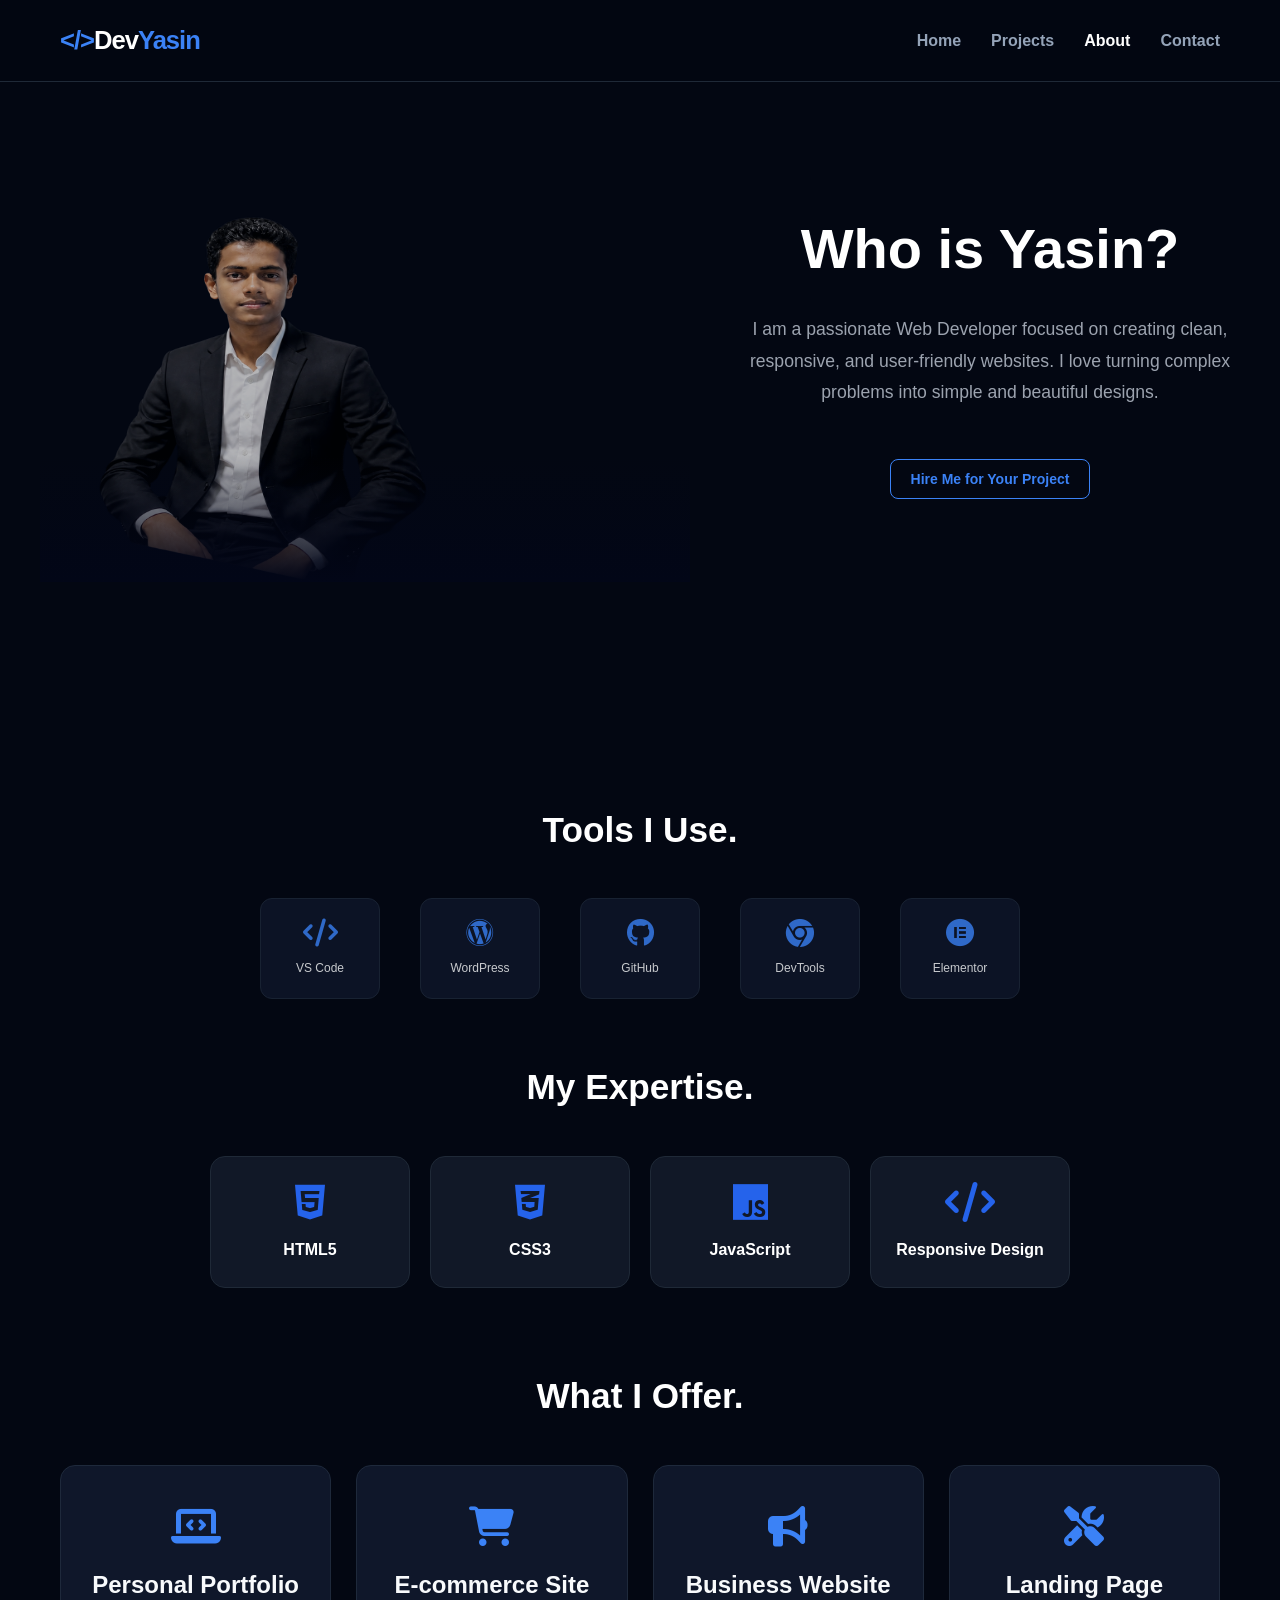
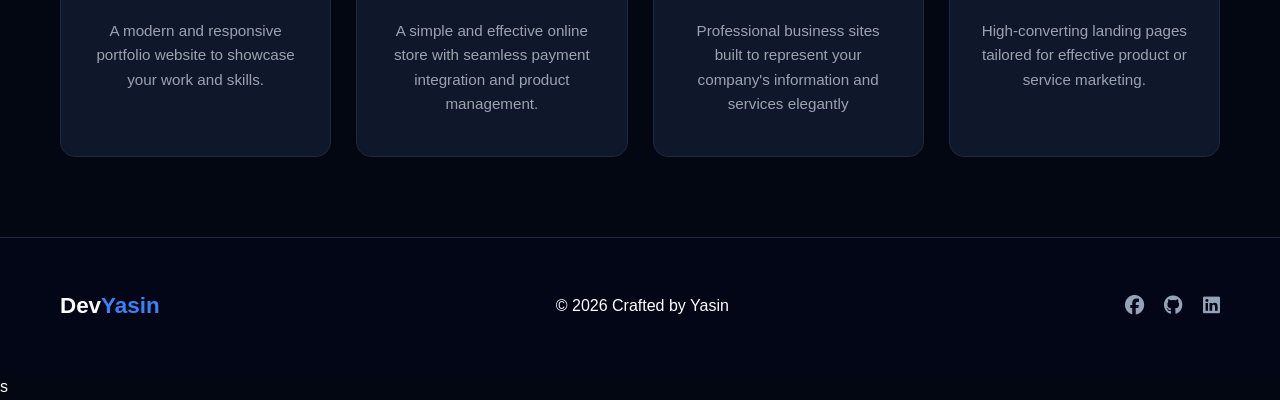
==== about.html @ c1efa586 "Update about.html" ====
<!DOCTYPE html>
<html lang="en">
<head>
    <meta charset="UTF-8">
    <meta name="viewport" content="width=device-width, initial-scale=1.0">
    <title>About Me | Yasin</title>
    <link rel="stylesheet" href="style.css">
    <link rel="stylesheet" href="https://cdnjs.cloudflare.com/ajax/libs/font-awesome/6.5.1/css/all.min.css">
</head>
<body>

    <header>
        <nav class="container">
            <div class="logo"><span>&lt;/&gt;</span>Dev<span>Yasin</span></div>
            <div class="menu-toggle" id="mobile-menu">
            <span class="bar"></span>
            <span class="bar"></span>
            <span class="bar"></span>
            </div>
            <ul class="nav-links">
                <li><a href="index.html">Home</a></li>
                <li><a href="projects.html">Projects</a></li>
                <li><a href="about.html" class="active">About</a></li>
                <li><a href="contact.html">Contact</a></li>
            </ul>
        </nav>
    </header>

    <section class="about-sec container">
        <div class="about-container">
            <div class="about-img">
            <img src="yasin3.png" alt="Yasin Arafat">
        </div>
        
        <div class="about-text">
            <h2>Who is <span>Yasin?</span></h2>
            <p>I am a passionate Web Developer focused on creating clean, responsive, and user-friendly websites. I love turning complex problems into simple and beautiful designs.</p>
            <a href="contact.html" class="view-btn" style="margin-top: 20px; display: inline-block;">Hire Me for Your Project</a>
        </div>
        </div>

    </section>

     <div class="tools-section container">
          <h3 class="section-title">Tools I <span>Use.</span></h3>
     <div class="tools-flex">
    <div class="tool-item" title="Visual Studio Code">
            <i class="fas fa-code"></i>
            <span>VS Code</span>
        </div>
        <div class="tool-item" title="WordPress">
            <i class="fab fa-wordpress"></i>
            <span>WordPress</span>
        </div>
        <div class="tool-item" title="GitHub">
            <i class="fab fa-github"></i>
            <span>GitHub</span>
        </div>
        <div class="tool-item" title="Chrome DevTools">
            <i class="fab fa-chrome"></i>
            <span>DevTools</span>
        </div>
        <div class="tool-item">
                <i class="fab fa-elementor"></i>
                <span>Elementor</span>
            </div>
        
    </div>
</div>

<div class="skills-section">
            <h3>My <span>Expertise.</span></h3>
            <div class="skills-grid">
                <div class="skill-box"><i class="fab fa-html5"></i> <span>HTML5</span></div>
                <div class="skill-box"><i class="fab fa-css3-alt"></i> <span>CSS3</span></div>
                <div class="skill-box"><i class="fab fa-js"></i> <span>JavaScript</span></div>
                <div class="skill-box"><i class="fas fa-code"></i> <span>Responsive Design</span></div>
            </div>
        </div>

      <div class="services-section container">
    <h3 class="section-title">What I <span>Offer.</span></h3>
    <div class="services-grid">
        <!-- Service 1 -->
        <div class="service-card">
            <i class="fas fa-laptop-code"></i>
            <h4>Personal Portfolio</h4>
            <p>A modern and responsive portfolio website to showcase your work and skills.</p>
        </div>

        <!-- Service 2 -->
        <div class="service-card">
            <i class="fas fa-shopping-cart"></i>
            <h4>E-commerce Site</h4>
            <p>A simple and effective online store with seamless payment integration and product management.</p>
        </div>

        <!-- Service 3 -->
        <div class="service-card">
            <i class="fas fa-bullhorn"></i>
            <h4>Business Website</h4>
            <p>Professional business sites built to represent your company's information and services elegantly</p>
        </div>

        <!-- Service 4 -->
        <div class="service-card">
            <i class="fas fa-tools"></i>
            <h4>Landing Page</h4>
            <p>High-converting landing pages tailored for effective product or service marketing.</p>
        </div>
    </div>
</div>

    <!-- Premium Footer -->
    <footer>
    <div class="container f-box">
        <div class="f-logo">
            Dev<span>Yasin</span>
        </div>
        <p>&copy; 2026 Crafted by Yasin</p>
        <div class="socials">
            <a href="#"><i class="fab fa-facebook"></i></a>
            <a href="#"><i class="fab fa-github"></i></a>
            <a href="#"><i class="fab fa-linkedin"></i></a>
        </div>
    </div>
    </footer>
<script>
    const menu = document.querySelector('#mobile-menu');
    const menuLinks = document.querySelector('.nav-links');

    menu.addEventListener('click', function() {
        menuLinks.classList.toggle('active');
    });
</script>s

</body>
</html>
---- style.css ----
/* --- variable and basic reset --- */
:root {
    --p: #3b82f6;      /* premium blue */
    --bg: #030712;     /* deep black background */
    --card: #111827;   /* card and sectioncolour */
    --w: #ffffff;
    --s: #94a3b8;      /* sub-text colour*/
}

* { margin: 0; padding: 0; box-sizing: border-box; }

body { 
    font-family: 'Plus Jakarta Sans', sans-serif; 
    background: var(--bg); 
    color: var(--w); 
    line-height: 1.6;
}

.container {
        max-width: 1200px;
        margin: auto;
        padding: 0 20px;
        }


/* ---  header and logo --- */
header { 
        padding: 20px 0;
        border-bottom: 1px solid #1f2937; 
        background: rgba(3, 7, 18, 0.8);
        backdrop-filter: blur(10px); 
        position: sticky; 
        top: 0; 
        z-index: 100;
     }

nav { 
        display: flex; 
        justify-content: space-between;
        align-items: center;
        }

.logo { 
        font-size: 1.6rem;
        font-weight: 800;
        letter-spacing: -1px;
        }

.logo span { 
    color: var(--p);
        }

.nav-links { 
        display: flex;
        list-style: none;
        gap: 30px;
         }

.nav-links a {
        text-decoration: none;
        color: var(--s); 
        font-weight: 600; 
        transition: 0.3s;
        }

.nav-links a.active, .nav-links a:hover { color: var(--w); }

/* --- Mobile Menu Styling --- */

/* হ্যামবার্গার আইকন স্টাইল (ডেস্কটপে লুকানো থাকবে) */
.menu-toggle {
    display: none;
    cursor: pointer;
    flex-direction: column;
    gap: 5px;
}

.bar {
    width: 25px;
    height: 3px;
    background-color: var(--w); /* আপনার ভেরিয়েবল অনুযায়ী সাদা রঙ */
    border-radius: 2px;
    transition: 0.3s;
}

/* রেসপন্সিভ ডিজাইন (মোবাইলের জন্য) */
@media (max-width: 768px) {
    .menu-toggle {
        display: flex;
    }

    .nav-links {
        display: none; /* শুরুতে মেনু লুকানো থাকবে */
        position: absolute;
        top: 70px;
        right: 0;
        background: #0f172a; /* ডার্ক ব্যাকগ্রাউন্ড */
        width: 100%;
        flex-direction: column;
        text-align: center;
        padding: 20px 0;
        border-bottom: 1px solid #1e293b;
        z-index: 1000;
    }

    /* মেনু যখন একটিভ হবে তখন দেখাবে */
    .nav-links.active {
        display: flex;
    }

    .nav-links li {
        margin: 15px 0;
    }
}


/* ---hero section --- */
.hero {
        height: 85vh;
        display: flex; 
        flex-direction: column;
        justify-content: center;
        align-items: center;
        text-align: center;
       }

.badge {
        background: rgba(59, 130, 246, 0.1); 
        color: var(--p); 
        padding: 6px 16px; 
        border-radius: 50px;
        font-size: 13px; 
        font-weight: 700;
        border: 1px solid rgba(59, 130, 246, 0.2);
        }

.hero h1 {
     font-size: 4rem; 
        margin: 20px 0;
        letter-spacing: -2px;
        line-height: 1.1;
     }

.hero h1 span { 
    color: var(--p);
   }

.hero p { 
    color: var(--s);
     font-size: 1.2rem;
      max-width: 600px;
       margin-bottom: 35px;
     }
 /* ১. হিরো লেআউট ফিক্স */
.hero {
    height: 85vh;
    display: flex;
    flex-direction: row;       /* এলিমেন্টগুলো পাশাপাশি থাকবে */
    align-items: center;       /* ওপর-নিচে মাঝখানে */
    justify-content: space-between; /* টেক্সট বামে, ইমেজ ডানে */
}

/* ২. টেক্সট সেকশন */
.hero-text {
    flex: 1;
    text-align: left;          /* টেক্সট বাম দিক থেকে শুরু */
}

/* ৩. ইমেজ সার্কেল সেকশন */
.hero-img {
    flex: 1;
    display: flex;
    justify-content: flex-end; /* ছবিকে একদম ডানে ঠেলে দেবে */
}

.hero-img img {
    width: 380px;              /* সাইজ বড় বা ছোট করতে পারেন */
    height: 380px;
    object-fit: cover;
    border-radius: 50%;        /* গোল করার জন্য */
    border: 5px solid #2563eb; /* লোগোর নীল বর্ডার */
    box-shadow: 0 0 40px rgba(37, 99, 235, 0.3);
}
/* --- Home Stats Styling --- */
.home-stats {
    padding: 60px 0;
}

.stats-grid {
    display: grid;
    grid-template-columns: repeat(auto-fit, minmax(200px, 1fr));
    gap: 20px;
    text-align: center;
}

.stat-box {
    background: #0f172a;
    padding: 30px;
    border-radius: 15px;
    border: 1px solid #1e293b;
    transition: 0.3s;
}

.stat-box:hover {
    border-color: #3b82f6;
    transform: translateY(-5px);
}

.stat-box h3 {
    font-size: 2.5rem;
    color: #3b82f6;
    margin-bottom: 5px;
}

.stat-box i {
    font-size: 30px;
    color: #3b82f6;
    margin-bottom: 10px;
}

.stat-box p {
    color: #9ca3af;
    font-size: 1rem;
}

/* --- Approach Section --- */
.approach-sec {
    padding: 40px 0 80px;
}

.approach-card {
    background: linear-gradient(145deg, #0f172a, #1e293b);
    padding: 50px;
    border-radius: 20px;
    text-align: center;
    border: 1px solid #334155;
}

.approach-card h2 {
    font-size: 2.5rem;
    margin-bottom: 20px;
}

.approach-card p {
    max-width: 700px;
    margin: 0 auto;
    color: #9ca3af;
    line-height: 1.8;
}
/* --- Work Process Styling Updated --- */
.work-process {
    padding: 80px 0;
    text-align: center;
}

.process-grid {
    display: grid;
    grid-template-columns: repeat(auto-fit, minmax(280px, 1fr));
    gap: 30px;
    margin-top: 40px;
}

.process-box {
    background: #0f172a;
    padding: 50px 30px;
    border-radius: 20px;
    border: 1px solid #1e293b;
    position: relative; /* এটি অত্যন্ত গুরুত্বপূর্ণ */
    overflow: hidden;
    transition: 0.3s ease;
    z-index: 1;
}

.process-box:hover {
    border-color: #3b82f6;
    transform: translateY(-10px);
}

/* সংখ্যাগুলো পরিষ্কার করার জন্য এই অংশটি আপডেট করা হয়েছে */
.step-num {
    font-size: 6rem;
    font-weight: 900;
    color: rgba(59, 130, 246, 0.15); /* নীল রঙের হালকা কিন্তু পরিষ্কার আভা */
    position: absolute;
    top: -15px;
    left: 15px;
    z-index: -1; /* টেক্সটের নিচে থাকবে */
    font-family: sans-serif;
}

.process-box h4 {
    font-size: 1.6rem;
    color: #fff;
    margin-bottom: 15px;
    font-weight: 700;
}

.process-box p {
    color: #9ca3af;
    font-size: 1rem;
    line-height: 1.7;
}

/* ৪. মোবাইল রেসপন্সিভ */
@media (max-width: 900px) {
    .hero {
        flex-direction: column-reverse; /* মোবাইলে ইমেজ আগে আসবে */
        height: auto;
        padding: 50px 20px;
        text-align: center;
    }
    .hero-text { text-align: center; }
    .hero-img { justify-content: center; margin-bottom: 30px; }
    .hero-img img { width: 250px; height: 250px; }
}

/* --- premium button and footer --- */
.btns { display: flex; gap: 15px; }

.b-p, .b-s {
    padding: 14px 32px;
    border-radius: 10px; 
    text-decoration: none; font-weight: 700;
    transition: 0.4s;
          }

.b-p {
     background: var(--p);
      color: var(--w); 
      box-shadow: 0 10px 20px rgba(59, 130, 246, 0.2); 
     }

.b-s {
     border: 1px solid #374151;
     color: var(--w); 
     }

.b-p:hover {
     transform: translateY(-3px);
     box-shadow: 0 15px 30px rgba(59, 130, 246, 0.4); 
           }

/* ---  footer style--- */
footer { 
    padding: 50px 0; 
    border-top: 1px solid #1f2937; 
    background: #020617; 
}

.f-box { 
    display: flex; 
    justify-content: space-between; 
    align-items: center; 
}

.f-logo { font-size: 1.4rem; font-weight: 800; }

.f-logo span { color: var(--p); }

.socials { display: flex; gap: 20px; }

.socials a { 
    color: var(--s); 
    font-size: 1.2rem; 
    transition: 0.3s; 
}

.socials a:hover { 
    color: var(--p); 
    transform: translateY(-3px); 
    display: inline-block;
}

/* Mobile Responsiv footer */
@media (max-width: 768px) {
    .f-box { flex-direction: column; gap: 20px; text-align: center; }
}


/* --- Mobile Responsiv --- */
@media (max-width: 768px) {
    .nav-links { display: none; }
    .hero h1 { font-size: 2.5rem; }
    .hero p { font-size: 1rem; }
}
/* ১. ব্লার এবং স্লাইড অ্যানিমেশন (Trending) */
@keyframes reveal {
    0% { 
        opacity: 0; 
        filter: blur(10px); /* শুরুতে ঝাপসা থাকবে */
        transform: translateY(30px); /* নিচ থেকে উঠবে */
    }
    100% { 
        opacity: 1; 
        filter: blur(0); 
        transform: translateY(0); 
    }
}

/* ২. ইমেজের ওপর অ্যাপ্লাই */
.hero-img img {
    animation: reveal 1.2s cubic-bezier(0.22, 1, 0.36, 1) forwards;
}

/* ৩. মাউস নিলে প্রিমিয়াম গ্লো */
.hero-img img:hover {
    box-shadow: 0 0 60px rgba(59, 130, 246, 0.4);
    transform: scale(1.02);
    transition: 0.4s ease;
}
/* ১. লেখার জন্য স্লাইড অ্যানিমেশন */
@keyframes textReveal {
    0% { opacity: 0; transform: translateY(30px); }
    100% { opacity: 1; transform: translateY(0); }
}

/* ২. হেডিংয়ে অ্যানিমেশন সেট করা */
.hero h1 {
    animation: textReveal 1s cubic-bezier(0.2, 0.8, 0.2, 1) forwards;
}

/* ৩. সাব-টেক্সট (প্যারাগ্রাফ) একটু দেরি করে আসার জন্য */
.hero p {
    opacity: 0;
    animation: textReveal 1s cubic-bezier(0.2, 0.8, 0.2, 1) 0.3s forwards;
}
/* --- প্রোজেক্ট সেকশন স্টাইল --- */
.sec-title { font-size: 3rem; margin: 50px 0; text-align: center; }

.sec-title span { color: var(--p); }

.p-grid { 
    display: grid; 
    grid-template-columns: repeat(auto-fit, minmax(300px, 1fr)); 
    gap: 30px; 
    margin-bottom: 80px;
}

.p-card { 
    background: #111827; 
    border-radius: 20px; 
    overflow: hidden; 
    border: 1px solid #1f2937;
    transition: 0.4s;
}

.p-card img { width: 100%; height: 220px; object-fit: cover; }

.p-info { padding: 25px; }

.p-info h3 { margin-bottom: 10px; font-size: 1.4rem; }

.p-info p { color: var(--s); font-size: 0.9rem; margin-bottom: 20px; }

.view-btn { 
    text-decoration: none; 
    color: var(--p); 
    font-weight: 700; 
    font-size: 14px; 
    border: 1px solid var(--p); 
    padding: 8px 20px; 
    border-radius: 8px;
    transition: 0.3s;
}

/* প্রোজেক্ট কার্ড হোভার ইফেক্ট */
.p-card:hover { 
    transform: translateY(-10px); 
    box-shadow: 0 20px 40px rgba(59, 130, 246, 0.15); 
    border-color: var(--p);
}

.view-btn:hover { background: var(--p); color: #fff; }

/* --- About Section Styling --- */
.about-sec { padding: 80px 0; }

/* ছবি এবং লেখা পাশাপাশি আনার মেইন কন্টেইনার */
.about-container {
    display: flex;
    align-items: center;
    justify-content: space-between;
    gap: 50px;
    margin-bottom: 80px;
}

/* ছবির স্টাইল */
.about-img {
    flex: 1.3;
    text-align: center;
    position: relative;
    display: inline-block;
}

.about-img img {
    width: 100%;
    max-width: 450px;
    height: auto;
    max-height: 500px;
    display: block;      /* কোনো বর্ডার বা শেপ নেই, সরাসরি ব্যাকগ্রাউন্ডে মিশে থাকবে */
    margin-top: -80px; /* এটি ছবিকে ২০ পিক্সেল উপরে তুলবে */
    position: relative;
    opacity: 0.8; /* ইমেজকে একটু ঝাপসা বা হালকা করবে (১ এর বদলে ০.৮) */
    filter: brightness(0.9) grayscale(20%); /* উজ্জ্বলতা একটু কমিয়ে হালকা সাদা-কালো ভাব আনবে */
    transition: all 0.4s ease; /* মাউস নিলে যেন আবার উজ্জ্বল হয় তার জন্য */
   
}
/* মাউস হোভার করলে ছবি আবার উজ্জ্বল হবে */
.about-img img:hover {
    opacity: 1;
    filter: brightness(1) grayscale(0%);
}


.about-img::after {
    content: '';
    position: absolute;
    bottom: 0;
    left: 0;
    width: 100%;
    height: 30%; /* ছবির নিচের ৩০% অংশ ব্লেন্ড করবে */
    background: linear-gradient(to top, #020617, transparent); /* আপনার ব্যাকগ্রাউন্ড কালার অনুযায়ী */
    pointer-events: none;
}

/* লেখার স্টাইল */
.about-text {
    flex: 1;
    text-align: center;
    max-width: 800px;
    margin: 0 auto 40px
}

.about-text h2 { 
    font-size: 3.5rem; 
    margin-bottom: 20px; 
}

.about-text p { 
    color: #9ca3af; 
    font-size: 1.1rem; 
    line-height: 1.8; 
    margin-bottom: 30px; 
}

/* স্কিল সেকশন (এটি আগের মতোই থাকবে তবে একটু গুছিয়ে দেওয়া) */
.skills-section h3 { 
    font-size: 2.2rem; 
    margin-bottom: 40px; 
    text-align: center;
}

.skills-grid { 
    display: grid; 
    grid-template-columns: repeat(auto-fit, minmax(150px, 1fr)); 
    gap: 20px; 
    max-width: 900px; 
    margin: 0 auto;
    padding: 0 20px;
}
    

.skill-box { 
    background: #111827; 
    padding: 25px; 
    border-radius: 15px; 
    text-align: center; 
    border: 1px solid #1f2937;
    transition: 0.3s;
}

.skill-box i { font-size: 2.5rem; color: #2563eb; margin-bottom: 15px; display: block; }

.skill-box span { font-weight: 700; color: #fff; }

/* হোভার ইফেক্ট */
.skill-box:hover { 
    border-color: #2563eb; 
    transform: translateY(-5px); 
    box-shadow: 0 10px 30px rgba(37, 99, 235, 0.1); 
}
/* --- Services Section Styling --- */
.services-section {
    padding: 80px 0;
    text-align: center;
}

.section-title {
    font-size: 2.2rem;
    margin-bottom: 40px;
}

.services-grid {
    display: grid;
    grid-template-columns: repeat(auto-fit, minmax(250px, 1fr));
    gap: 25px;
    padding: 0 20px;
}

.service-card {
    background: #0f172a; /* ডার্ক কার্ড ব্যাকগ্রাউন্ড */
    padding: 40px 30px;
    border-radius: 15px;
    border: 1px solid #1e293b;
    transition: all 0.3s ease;
}

.service-card:hover {
    transform: translateY(-10px); /* মাউস নিলে একটু উপরে উঠবে */
    border-color: #3b82f6; /* বর্ডার কালার নীল হবে */
    box-shadow: 0 10px 30px rgba(59, 130, 246, 0.1);
}
 

.service-card i {
    font-size: 40px;
    color: #3b82f6;
    margin-bottom: 20px;
}

.service-card h4 {
    font-size: 1.5rem;
    margin-bottom: 15px;
    color: #f8fafc;
}

.service-card p {
    color: #9ca3af;
    font-size: 0.95rem;
    line-height: 1.6;
}
/* --- Tools Section Styling --- */
.tools-section {
    padding: 60px 0;
    text-align: center;
}

.tools-flex {
    display: flex;
    justify-content: center;
    flex-wrap: wrap;
    gap: 40px;
    margin-top: 30px;
}

.tool-item {
    display: flex;
    flex-direction: column;
    align-items: center;
    gap: 12px;
    background: #0f172a; /* ডার্ক কার্ড ব্যাকগ্রাউন্ড */
    padding: 20px;
    border-radius: 12px;
    border: 1px solid #1e293b;
    width: 120px; /* কার্ডের উইডথ */
    transition: all 0.3s ease;
    opacity: 0.8;
}

.tool-item:hover {
    opacity: 1;
    transform: translateY(-5px);
    border-color: #3b82f6; /* হোভার করলে নীল বর্ডার */
    box-shadow: 0 5px 15px rgba(59, 130, 246, 0.1);
}

.tool-item i {
    font-size: 28px;
    color: #3b82f6;
}

.tool-item:hover i {
    color: #3b82f6; /* হোভার করলে আপনার থিম কালার নীল হবে */
}

.tool-item span {
    font-size: 0.75rem;
    color: #f8fafc;
    font-weight: 500;
}

/* --- Contact Section Styling --- */
.contact-sec { padding: 80px 0; }

.contact-container {
    display: flex;
    justify-content: space-between;
    align-items: flex-start;
    gap: 60px;
}

.contact-info { flex: 1; }

.contact-info h2 { font-size: 3rem; margin-bottom: 20px; line-height: 1.2; }

.contact-info p { color: #9ca3af; margin-bottom: 40px; }

.info-item {
    display: flex;
    align-items: center;
    gap: 20px;
    margin-bottom: 30px;
}

.info-item i {
    font-size: 24px;
    color: #3b82f6;
    background: #1e293b;
    padding: 15px;
    border-radius: 12px;
}
/* কন্টাক্ট পেজ সোশ্যাল আইকন স্টাইল */
.contact-socials {
    display: flex;
    gap: 15px;
    margin-top: 10px;
}

.contact-socials a {
    width: 40px;
    height: 40px;
    background: #1e293b;
    display: flex;
    align-items: center;
    justify-content: center;
    border-radius: 8px;
    color: #fff;
    font-size: 18px;
    transition: 0.3s ease;
    border: 1px solid #334155;
    text-decoration: none;
}

.contact-socials a:hover {
    background: #3b82f6;
    color: #fff;
    transform: translateY(-3px);
    border-color: #3b82f6;
    box-shadow: 0 5px 15px rgba(59, 130, 246, 0.3);
}

.info-item h4 { font-size: 1.1rem; color: #fff; }

/* ফর্ম স্টাইল */
.contact-form {
    flex: 1;
    background: #0f172a;
    padding: 40px;
    border-radius: 20px;
    border: 1px solid #1e293b;
}

.input-group { margin-bottom: 20px; }

.input-group input, 
.input-group textarea {
    width: 100%;
    padding: 15px;
    background: #1e293b;
    border: 1px solid #334155;
    border-radius: 10px;
    color: #fff;
    outline: none;
    transition: 0.3s;
}

.input-group input:focus, 
.input-group textarea:focus {
    border-color: #3b82f6;
    box-shadow: 0 0 10px rgba(59, 130, 246, 0.2);
}

/* মোবাইলের জন্য রেসপন্সিভ */
@media (max-width: 768px) {
    .contact-container { flex-direction: column; }
    .contact-info h2 { font-size: 2.2rem; }
}
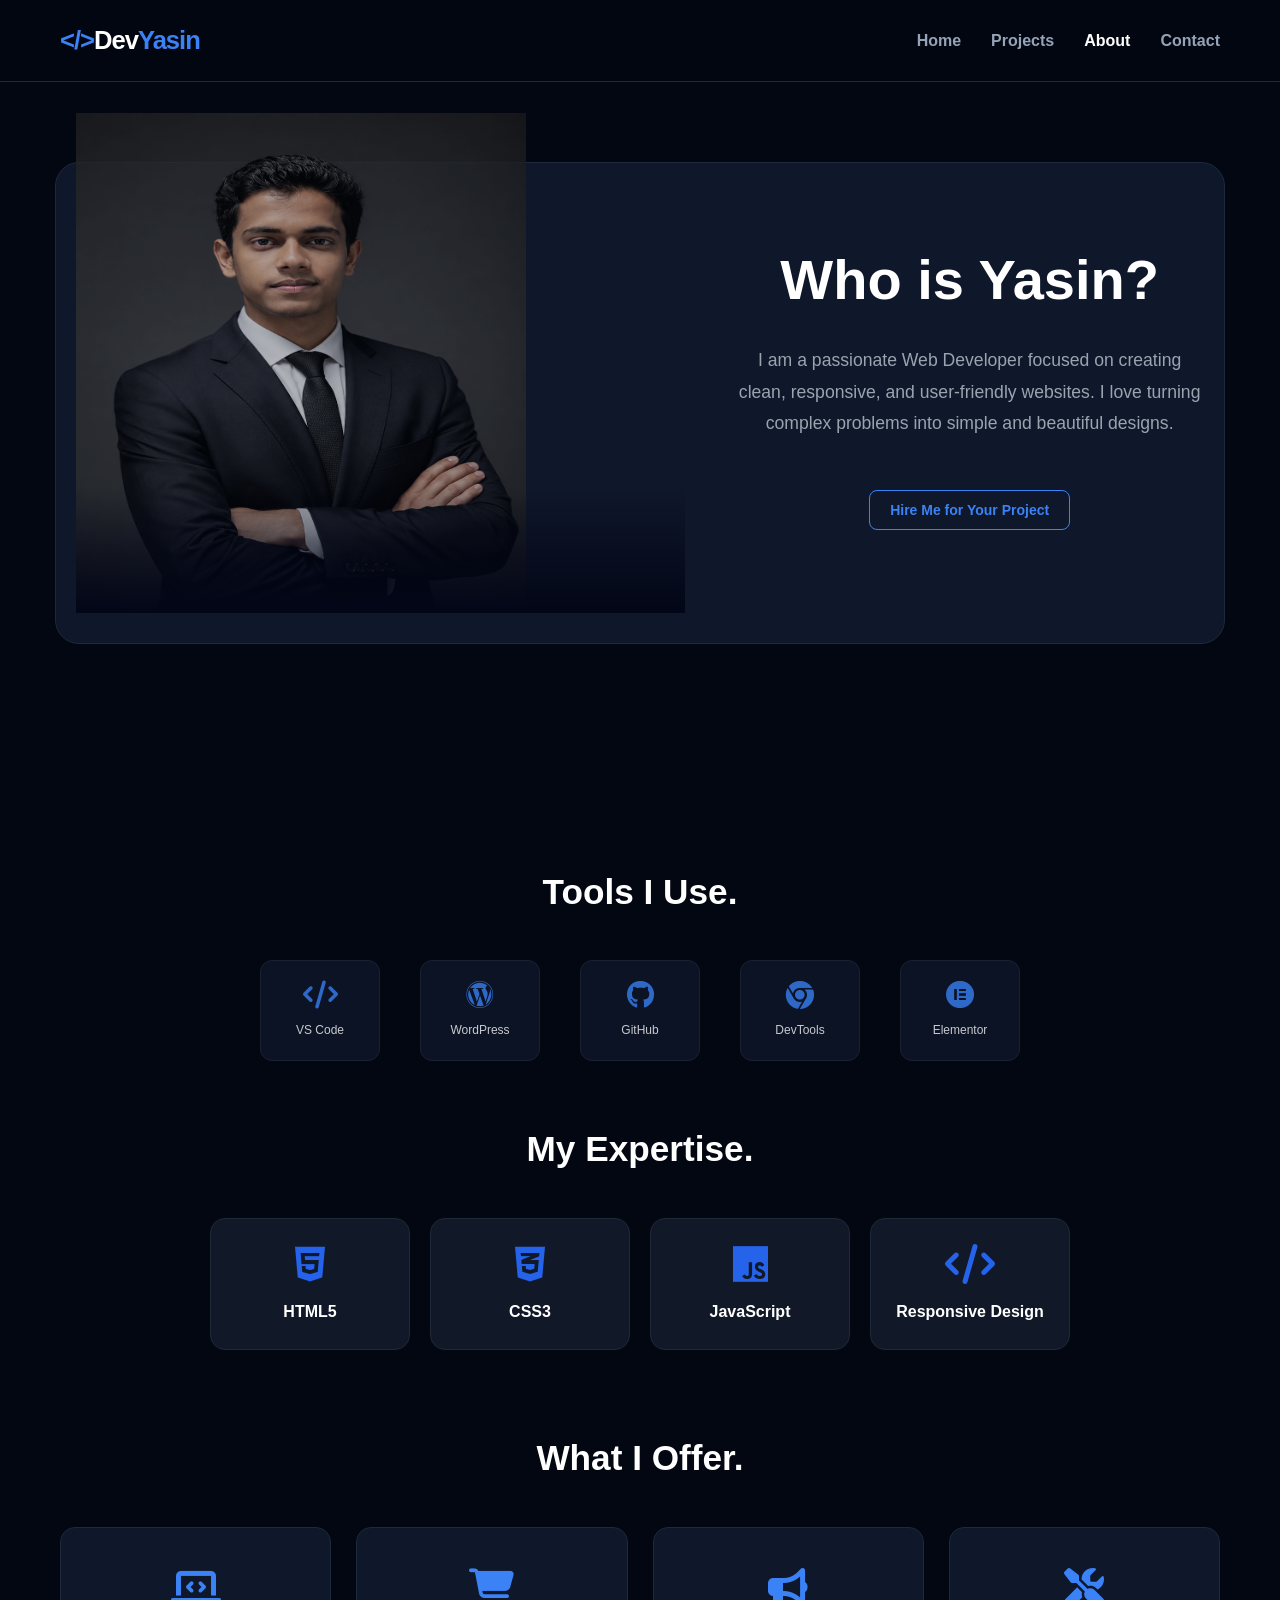
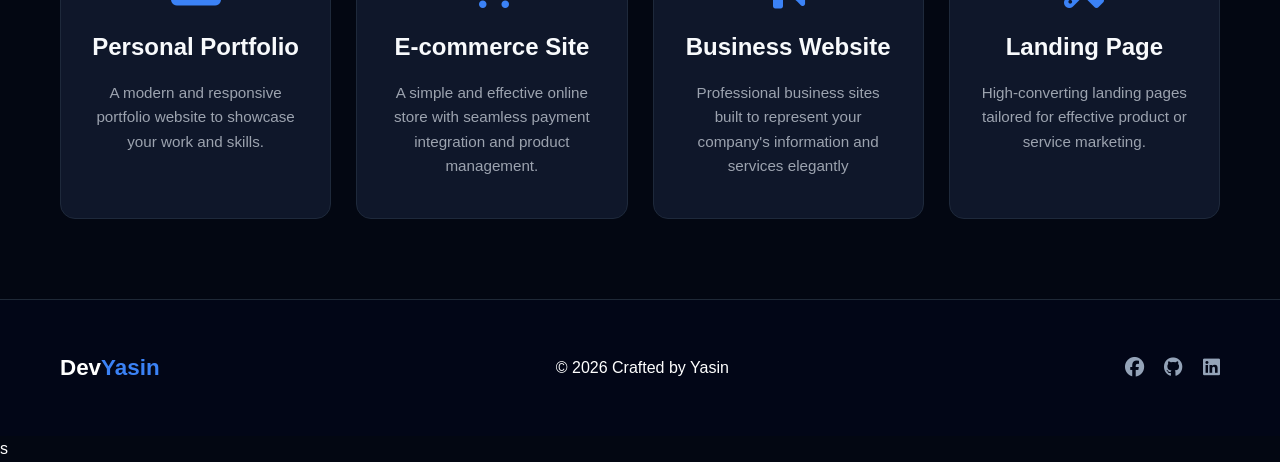
==== commit 66855f0b: "Update about.html" ====
--- a/about.html
+++ b/about.html
@@ -29,7 +29,7 @@
     <section class="about-sec container">
         <div class="about-container">
             <div class="about-img">
-            <img src="yasin3.png" alt="Yasin Arafat">
+            <img src="rakib.png" alt="Yasin Arafat">
         </div>
         
         <div class="about-text">
--- a/style.css
+++ b/style.css
@@ -183,20 +183,20 @@
 }
 /* --- Home Stats Styling --- */
 .home-stats {
-    padding: 60px 0;
+    padding: 50px 0;
 }
 
 .stats-grid {
     display: grid;
     grid-template-columns: repeat(auto-fit, minmax(200px, 1fr));
-    gap: 20px;
+    gap: 25px;
     text-align: center;
 }
 
 .stat-box {
     background: #0f172a;
-    padding: 30px;
-    border-radius: 15px;
+    padding: 20px;
+    border-radius: 10px;
     border: 1px solid #1e293b;
     transition: 0.3s;
 }
@@ -225,12 +225,12 @@
 
 /* --- Approach Section --- */
 .approach-sec {
-    padding: 40px 0 80px;
+    padding: 30px 0 70px;
 }
 
 .approach-card {
     background: linear-gradient(145deg, #0f172a, #1e293b);
-    padding: 50px;
+    padding: 40px;
     border-radius: 20px;
     text-align: center;
     border: 1px solid #334155;
@@ -255,14 +255,14 @@
 
 .process-grid {
     display: grid;
-    grid-template-columns: repeat(auto-fit, minmax(280px, 1fr));
+    grid-template-columns: repeat(auto-fit, minmax(220px, 1fr));
     gap: 30px;
     margin-top: 40px;
 }
 
 .process-box {
     background: #0f172a;
-    padding: 50px 30px;
+    padding: 25px 15px;
     border-radius: 20px;
     border: 1px solid #1e293b;
     position: relative; /* এটি অত্যন্ত গুরুত্বপূর্ণ */
@@ -289,8 +289,9 @@
 }
 
 .process-box h4 {
-    font-size: 1.6rem;
+    font-size: 1.3rem;
     color: #fff;
+    margin-top: 30px;
     margin-bottom: 15px;
     font-weight: 700;
 }
@@ -302,7 +303,10 @@
 }
 
 /* ৪. মোবাইল রেসপন্সিভ */
-@media (max-width: 900px) {
+@media (max-width: 768px) {
+    .nav-links { display: none; }
+    .hero h1 { font-size: 2.5rem; }
+    .hero p { font-size: 1rem; }
     .hero {
         flex-direction: column-reverse; /* মোবাইলে ইমেজ আগে আসবে */
         height: auto;
@@ -312,7 +316,14 @@
     .hero-text { text-align: center; }
     .hero-img { justify-content: center; margin-bottom: 30px; }
     .hero-img img { width: 250px; height: 250px; }
-}
+    .approach-card, .process-box, .stat-box {
+    margin-left: 20px !important;
+    margin-right: 20px !important;
+    margin-bottom: 20px !important;
+    width: auto !important; 
+    display: block !important   
+}
+  }
 
 /* --- premium button and footer --- */
 .btns { display: flex; gap: 15px; }
@@ -377,12 +388,6 @@
 }
 
 
-/* --- Mobile Responsiv --- */
-@media (max-width: 768px) {
-    .nav-links { display: none; }
-    .hero h1 { font-size: 2.5rem; }
-    .hero p { font-size: 1rem; }
-}
 /* ১. ব্লার এবং স্লাইড অ্যানিমেশন (Trending) */
 @keyframes reveal {
     0% { 
@@ -482,6 +487,14 @@
     justify-content: space-between;
     gap: 50px;
     margin-bottom: 80px;
+    /* --- নিচের এই লাইনগুলো নতুন যোগ হবে --- */
+    background: #0f172a;        /* বক্সের ডার্ক কালার */
+    padding: 30px 20px;         /* বক্সের ভেতরের খালি জায়গা */
+    border-radius: 24px;        /* কোণা গোল করার জন্য */
+    border: 1px solid #1e293b;  /* বর্ডার */
+    margin-left: 15px !important;  /* বাম পাশে ১৫ পিক্সেল গ্যাপ */
+    margin-right: 15px !important; /* ডান পাশে ১৫ পিক্সেল গ্যাপ */
+    width: auto !important;        /* বক্সটি যেন স্ক্রিনের বাইরে না যায় */
 }
 
 /* ছবির স্টাইল */
@@ -774,4 +787,4 @@
 @media (max-width: 768px) {
     .contact-container { flex-direction: column; }
     .contact-info h2 { font-size: 2.2rem; }
-}+}
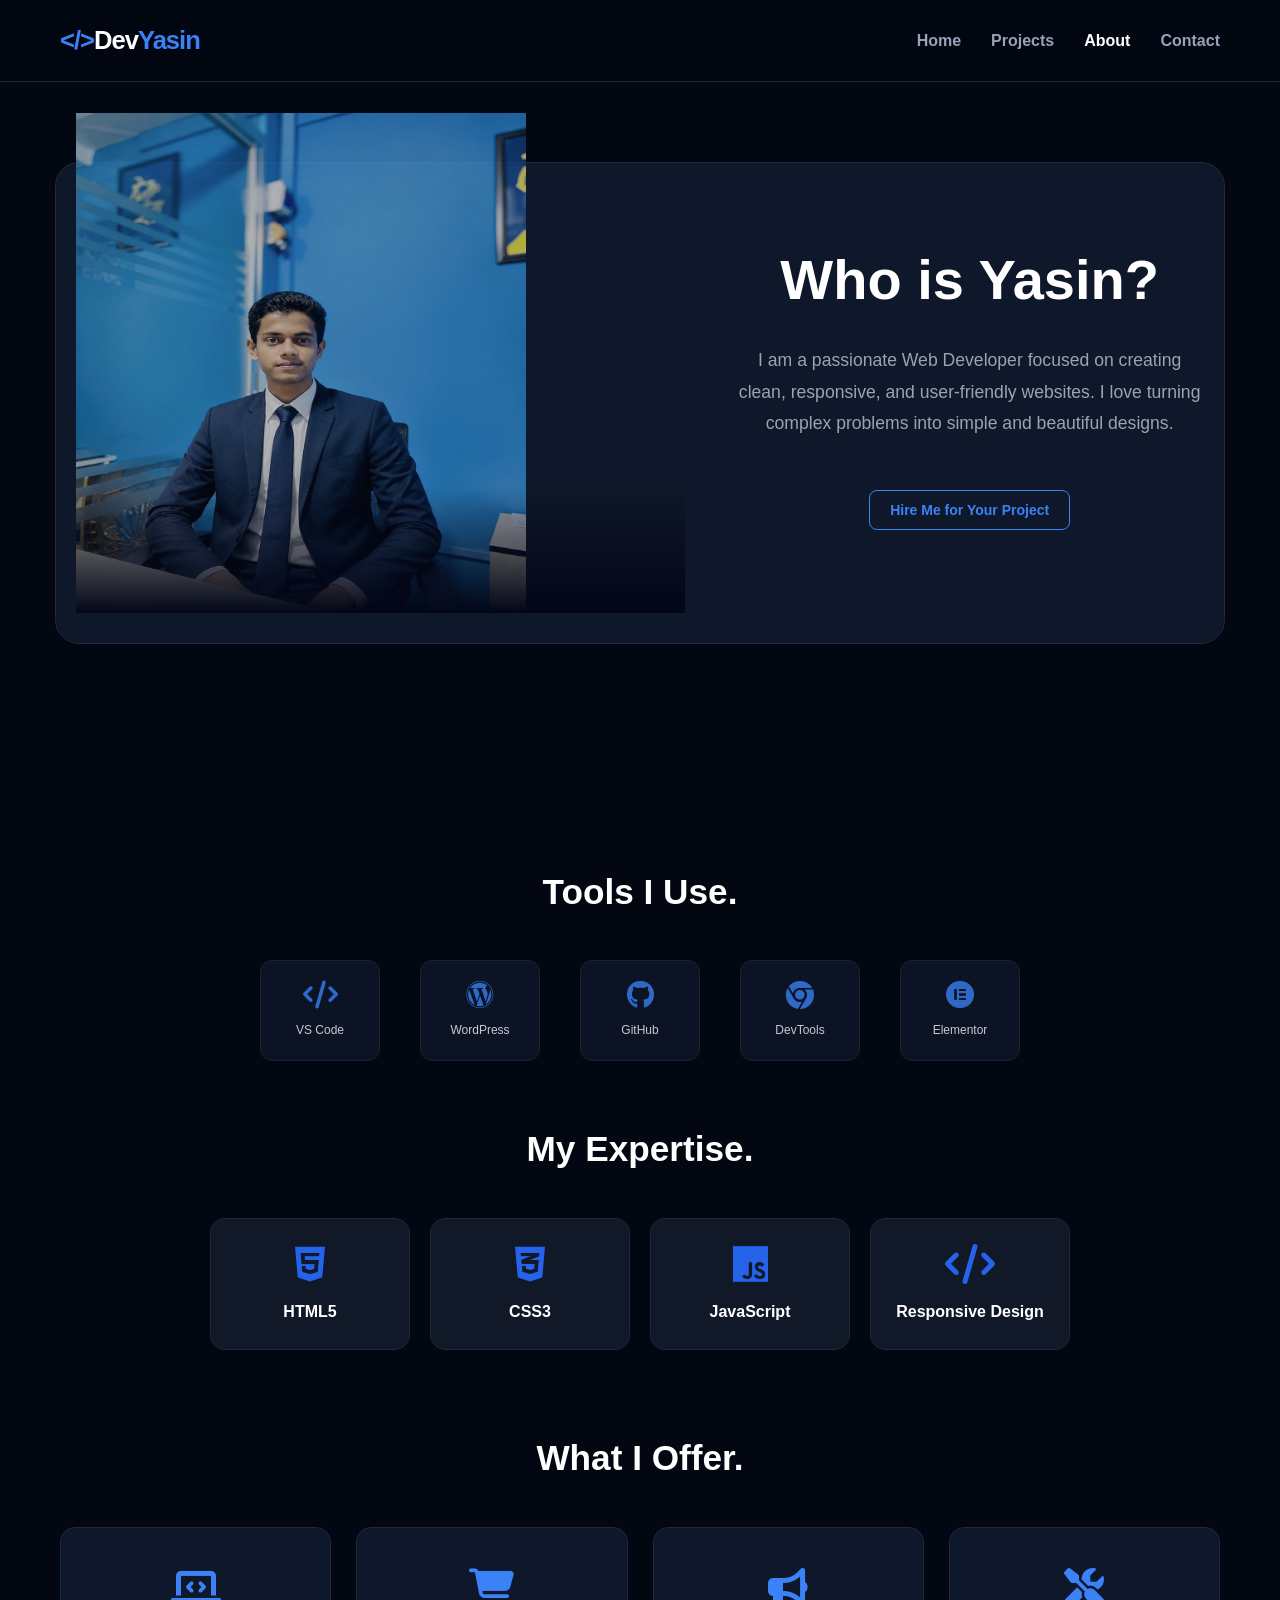
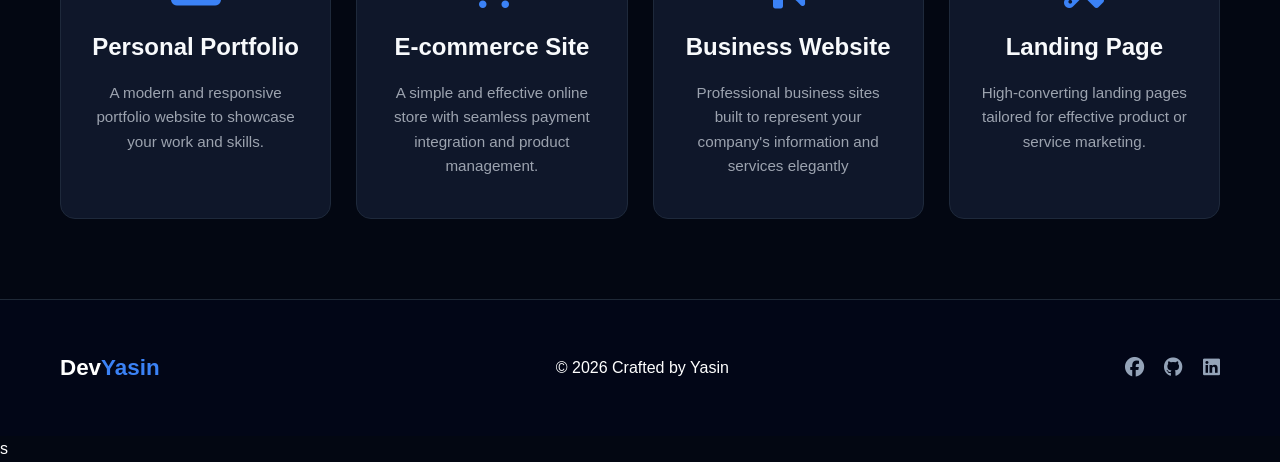
==== commit 42a77ef7: "Update about.html" ====
--- a/about.html
+++ b/about.html
@@ -29,7 +29,7 @@
     <section class="about-sec container">
         <div class="about-container">
             <div class="about-img">
-            <img src="rakib.png" alt="Yasin Arafat">
+            <img src="yasin.png" alt="Yasin Arafat">
         </div>
         
         <div class="about-text">
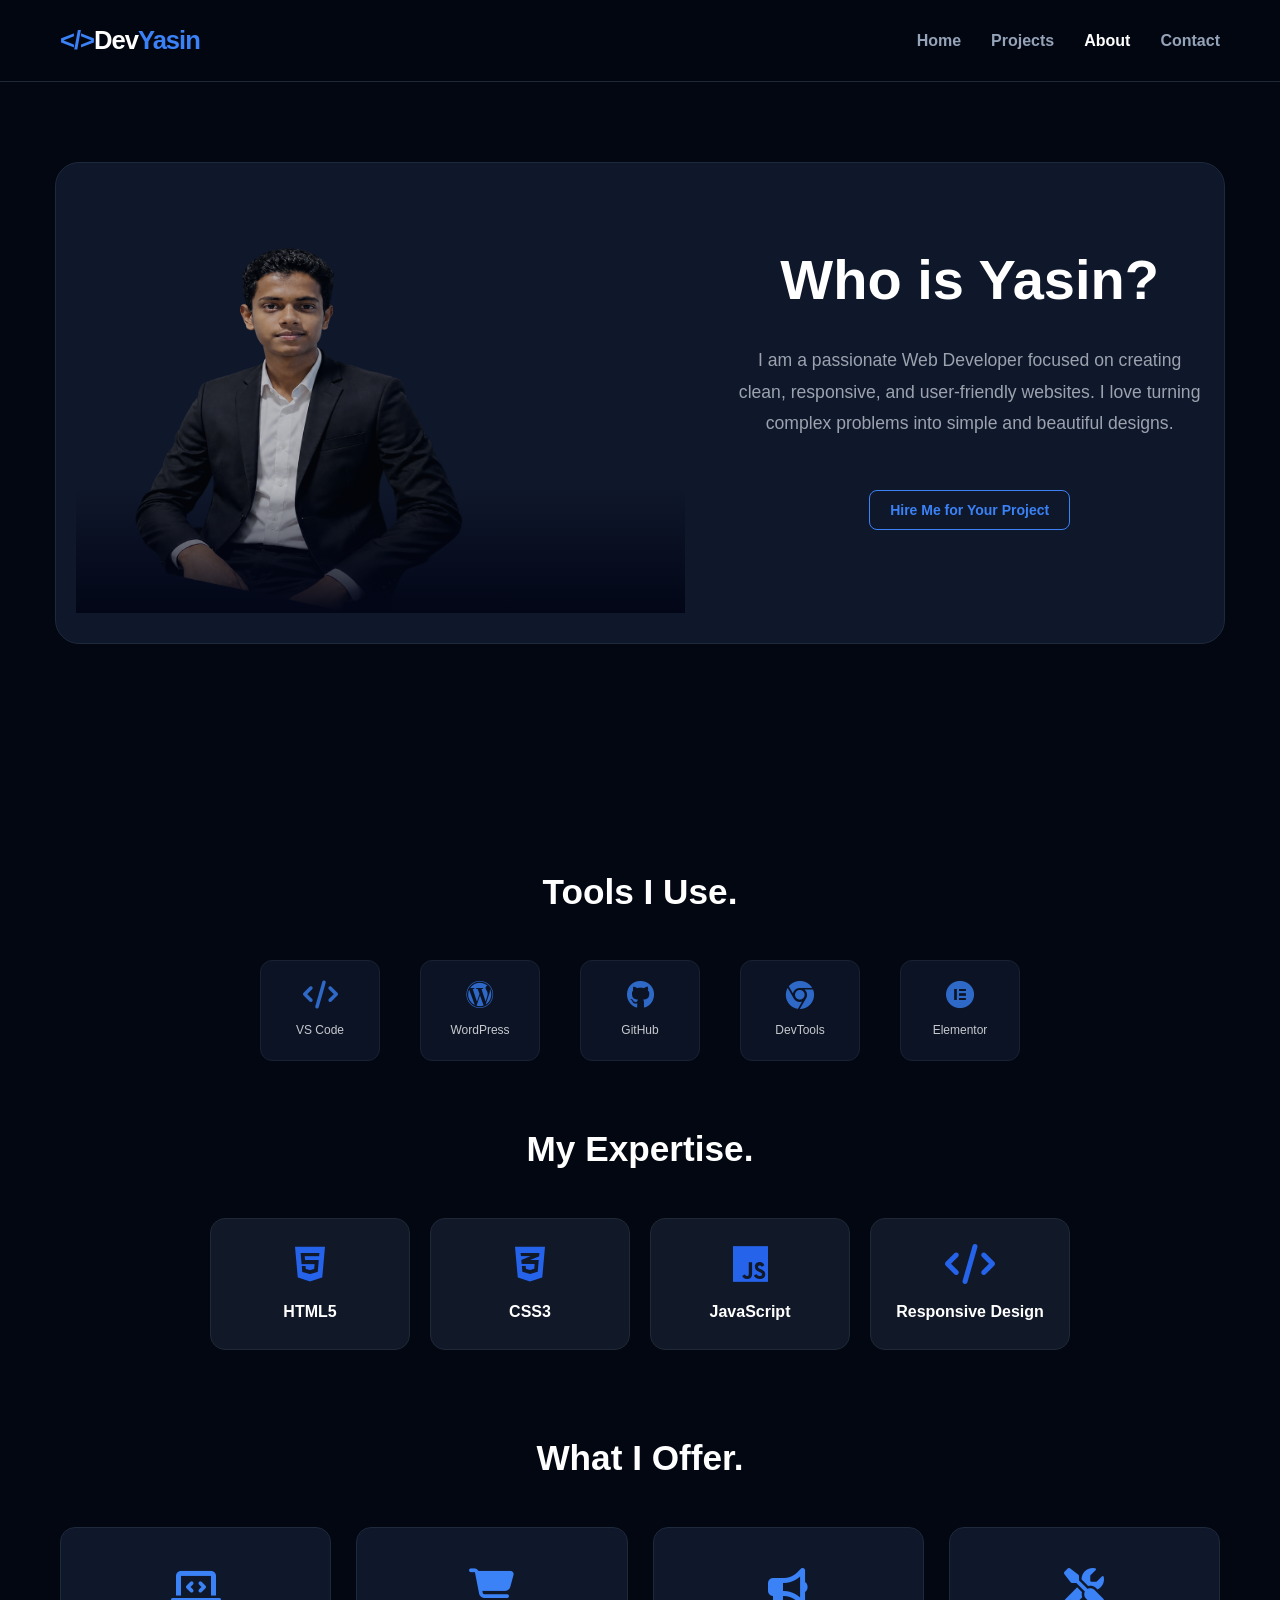
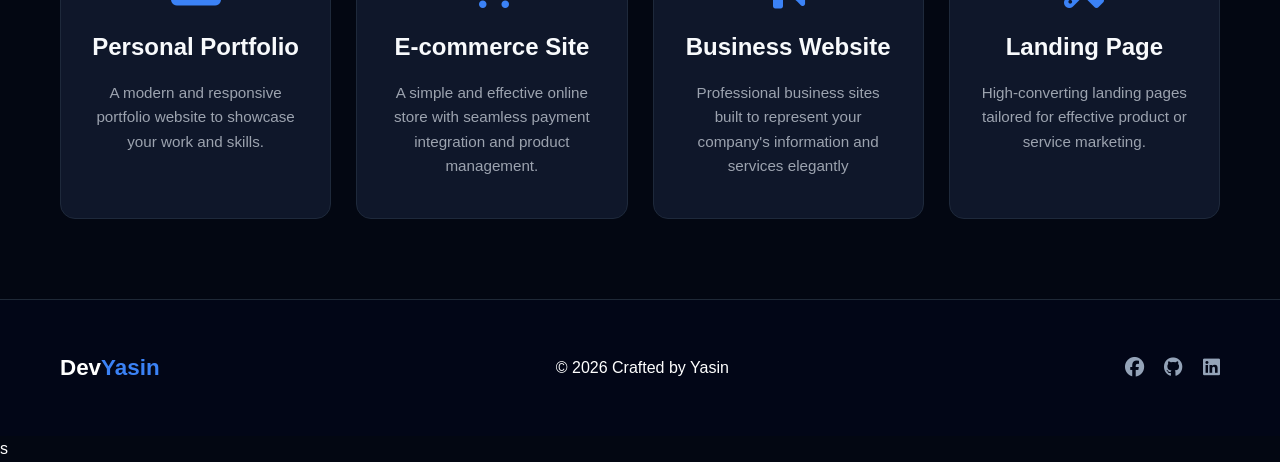
==== commit f72dff1a: "Update about.html" ====
--- a/about.html
+++ b/about.html
@@ -29,7 +29,7 @@
     <section class="about-sec container">
         <div class="about-container">
             <div class="about-img">
-            <img src="yasin.png" alt="Yasin Arafat">
+            <img src="yasin3.png" alt="Yasin Arafat">
         </div>
         
         <div class="about-text">
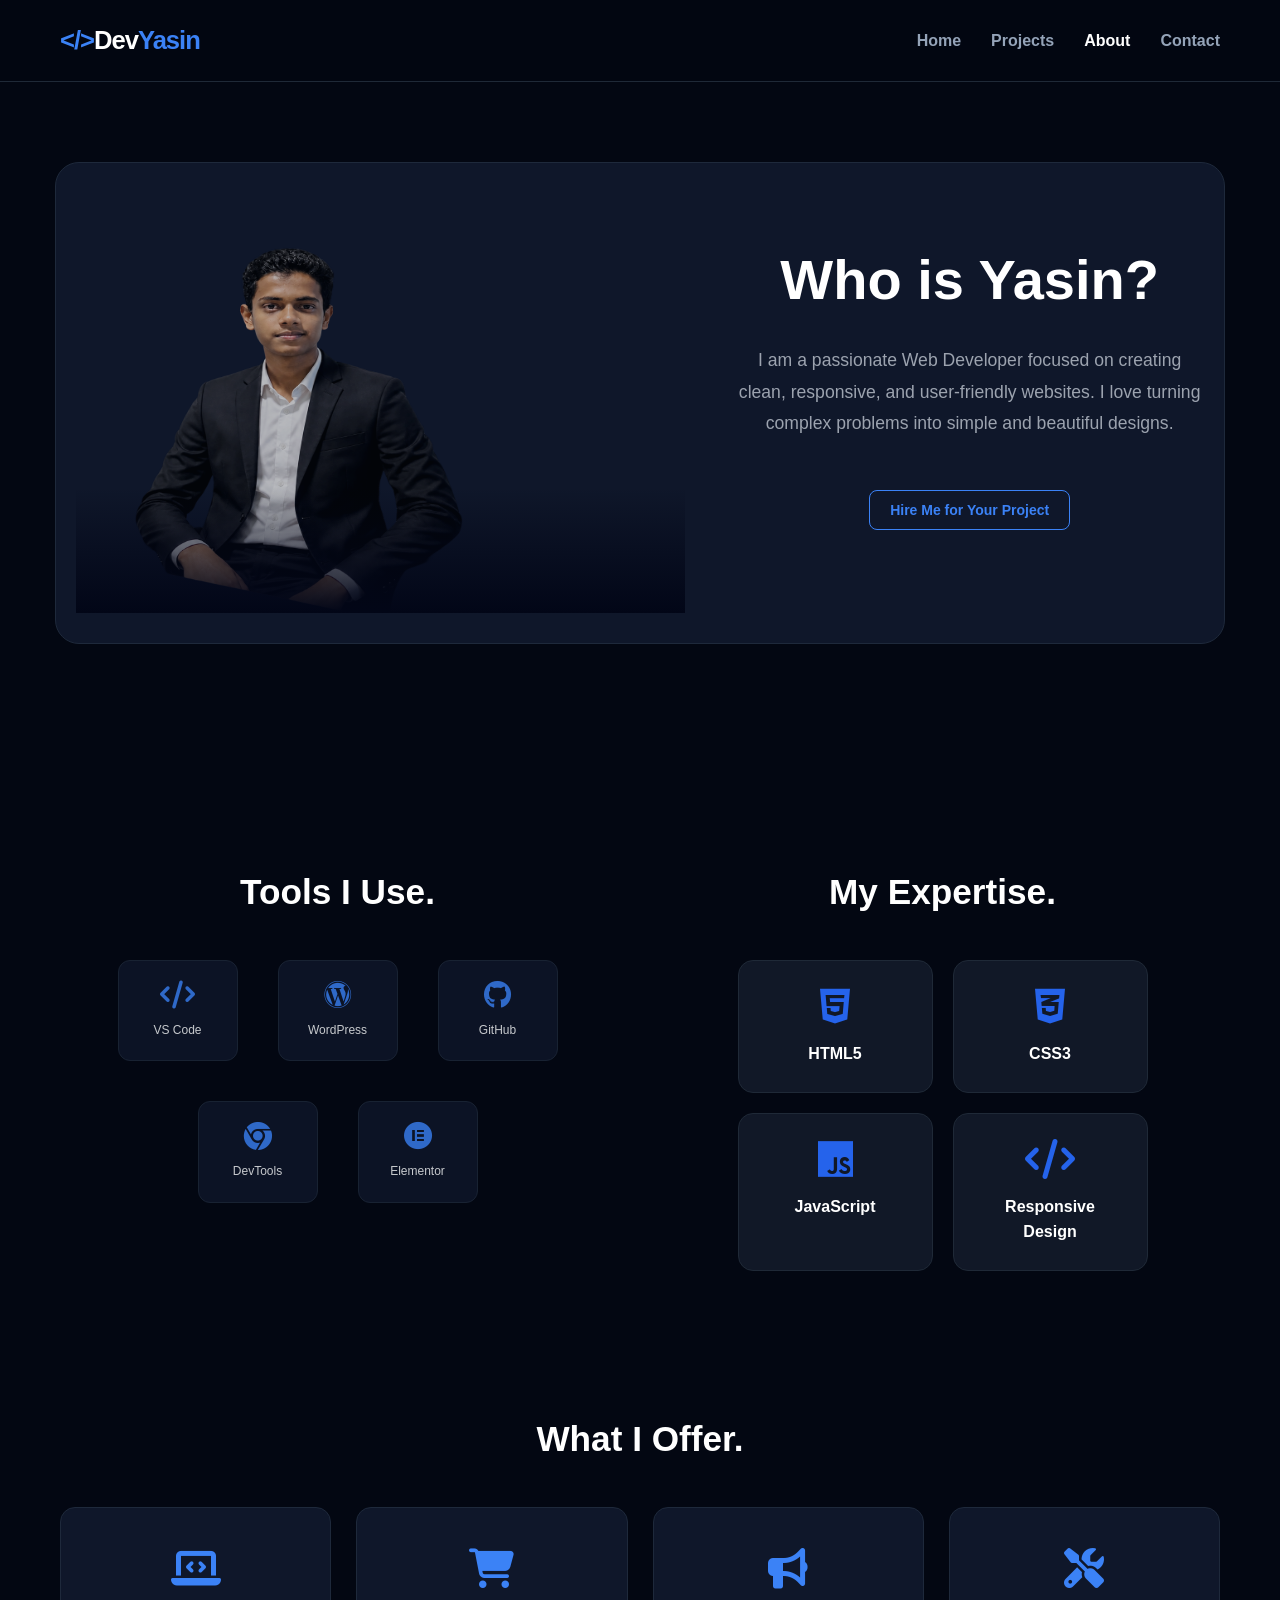
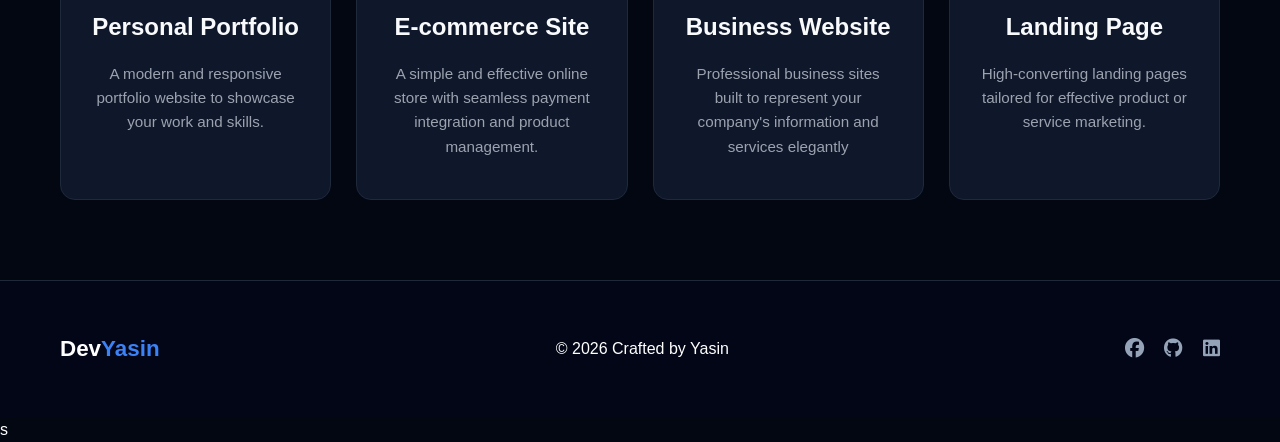
==== commit b1c18049: "Update about.html" ====
--- a/about.html
+++ b/about.html
@@ -29,7 +29,8 @@
     <section class="about-sec container">
         <div class="about-container">
             <div class="about-img">
-            <img src="yasin3.png" alt="Yasin Arafat">
+            <img src="yasin3.png" fetchpriority="high" alt="Yasin Arafat">
+            
         </div>
         
         <div class="about-text">
@@ -40,7 +41,7 @@
         </div>
 
     </section>
-
+ <div class="skills-and-tools-wrapper">
      <div class="tools-section container">
           <h3 class="section-title">Tools I <span>Use.</span></h3>
      <div class="tools-flex">
@@ -77,6 +78,7 @@
                 <div class="skill-box"><i class="fas fa-code"></i> <span>Responsive Design</span></div>
             </div>
         </div>
+     </div>
 
       <div class="services-section container">
     <h3 class="section-title">What I <span>Offer.</span></h3>
--- a/style.css
+++ b/style.css
@@ -177,6 +177,7 @@
     width: 380px;              /* সাইজ বড় বা ছোট করতে পারেন */
     height: 380px;
     object-fit: cover;
+    object-position: center top;
     border-radius: 50%;        /* গোল করার জন্য */
     border: 5px solid #2563eb; /* লোগোর নীল বর্ডার */
     box-shadow: 0 0 40px rgba(37, 99, 235, 0.3);
@@ -222,7 +223,401 @@
     color: #9ca3af;
     font-size: 1rem;
 }
-
+/* Why Choose Me Section Styling */
+.why-choose-sec {
+    padding: 80px 0;
+    color: #ffffff;
+}
+
+.choose-container {
+    max-width: 1140px;
+    margin: 0 auto;
+    padding: 0 20px;
+}
+
+.choose-title {
+    text-align: center;
+    margin-bottom: 50px;
+}
+
+.choose-title .sub-title {
+    color: #2563eb;
+    font-size: 13px;
+    text-transform: uppercase;
+    letter-spacing: 2px;
+    font-weight: 600;
+    display: block;
+    margin-bottom: 8px;
+}
+
+.choose-title h2 {
+    font-size: 36px;
+    font-weight: 700;
+}
+
+/* 4-ti box-er grid layout */
+.choose-grid {
+    display: grid;
+    grid-template-columns: repeat(2, 1fr);
+    gap: 25px;
+}
+
+/* Modern Glowing Cards */
+.choose-card {
+    background: #0f172a; /* Apnar site-er card background */
+    border: 1px solid rgba(37, 99, 235, 0.15); /* Light blue border */
+    border-radius: 12px;
+    padding: 35px;
+    transition: all 0.3s ease;
+    position: relative;
+}
+
+/* Mouse hover korle blue glow hobe ar upore uthbe */
+.choose-card:hover {
+    border-color: #2563eb;
+    box-shadow: 0 10px 30px rgba(37, 99, 235, 0.15);
+    transform: translateY(-5px);
+}
+
+.card-icon {
+    font-size: 30px;
+    margin-bottom: 15px;
+}
+
+.choose-card h3 {
+    font-size: 20px;
+    font-weight: 600;
+    margin-bottom: 12px;
+    color: #ffffff;
+}
+
+.choose-card p {
+    color: #94a3b8;
+    line-height: 1.6;
+    font-size: 15px;
+    margin: 0;
+}
+
+/* Responsive Grid for Mobile and Tablets */
+@media (max-width: 768px) {
+    .choose-grid {
+        grid-template-columns: 1fr; /* Mobily-e ekta por ekta asbe */
+        gap: 20px;
+    }
+    .choose-title h2 {
+        font-size: 30px;
+    }
+    .choose-card {
+        padding: 25px;
+    }
+}
+/* Personal Info Section - Clean Master Box Style */
+.personal-info-sec {
+    padding: 60px 0;
+    color: #ffffff;
+}
+
+.personal-container {
+    max-width: 1140px;
+    margin: 0 auto;
+    padding: 0 20px;
+}
+
+/* নতুন মাস্টার কার্ড স্টাইল যা পুরো সেকশনকে বক্সে নিয়ে আসবে */
+.personal-master-card {
+    background: #0f172a; /* আপনার সাইটের মেইন কার্ড কালার */
+    border: 1px solid rgba(37, 99, 235, 0.15); /* হালকা গ্লোয়িং নীল বর্ডার */
+    border-radius: 20px; /* মডার্ন রাউন্ডেড কর্নার */
+    padding: 45px;
+    display: flex;
+    justify-content: space-between;
+    align-items: center;
+    gap: 50px;
+    box-shadow: 0 10px 30px rgba(0, 0, 0, 0.2);
+}
+
+/* বাম পাশের ডেসক্রিপশন */
+.personal-bio {
+    flex: 1.1; /* ডেসক্রিপশন পড়তে যেন একটু চওড়া জায়গা পায় */
+}
+
+.personal-bio .sub-title {
+    color: #2563eb;
+    font-size: 13px;
+    text-transform: uppercase;
+    letter-spacing: 2px;
+    font-weight: 600;
+    display: block;
+    margin-bottom: 8px;
+}
+
+.personal-bio h2 {
+    font-size: 34px;
+    margin-bottom: 18px;
+    font-weight: 700;
+}
+
+.personal-bio p {
+    color: #94a3b8;
+    line-height: 1.7;
+    font-size: 16px;
+    margin: 0;
+}
+
+/* ডান পাশের গ্রিড লেআউট */
+.personal-grid {
+    flex: 1;
+    display: grid;
+    grid-template-columns: repeat(2, 1fr);
+    gap: 16px;
+}
+
+/* ভেতরের ছোট বক্সগুলো যা এখন ব্যাকগ্রাউন্ডের চেয়ে সামান্য লাইট হবে */
+.info-box {
+    background: #1e293b; /* একটু লাইট ডার্ক যাতে শেড বোঝা যায় */
+    padding: 18px;
+    border-radius: 12px;
+    border: 1px solid rgba(255, 255, 255, 0.03);
+    transition: all 0.3s ease;
+}
+
+.info-box:hover {
+    border-color: #2563eb;
+    transform: translateY(-2px);
+    background: #1e293b;
+}
+
+.info-label {
+    display: block;
+    color: #64748b;
+    font-size: 12px;
+    text-transform: uppercase;
+    margin-bottom: 4px;
+    font-weight: 600;
+}
+
+.info-value {
+    display: block;
+    color: #ffffff;
+    font-size: 15px;
+    font-weight: 500;
+    word-break: break-all; /* বড় ইমেইল যেন বক্সের বাইরে না যায় */
+}
+
+/* মোবাইল ও ট্যাবলেটের জন্য ফুল রেসপন্সিভ */
+@media (max-width: 991px) {
+    .personal-master-card {
+        flex-direction: column;
+        align-items: flex-start;
+        gap: 35px;
+        padding: 30px;
+    }
+    .personal-grid {
+        width: 100%;
+    }
+}
+
+@media (max-width: 576px) {
+    .personal-grid {
+        grid-template-columns: 1fr; /* মোবাইলে একটির নিচে আরেকটি */
+    }
+}
+/* Pricing Calculator Styling */
+.calculator-sec {
+    padding: 80px 0;
+    color: #ffffff;
+}
+
+.calc-container {
+    max-width: 1140px;
+    margin: 0 auto;
+    padding: 0 20px;
+}
+
+.calc-title {
+    text-align: center;
+    margin-bottom: 50px;
+}
+
+.calc-title .sub-title {
+    color: #2563eb;
+    font-size: 13px;
+    text-transform: uppercase;
+    letter-spacing: 2px;
+    font-weight: 600;
+    display: block;
+    margin-bottom: 8px;
+}
+
+.calc-title h2 {
+    font-size: 36px;
+    font-weight: 700;
+}
+
+.calc-title p {
+    color: #94a3b8;
+    margin-top: 10px;
+}
+
+.calc-wrapper {
+    display: flex;
+    justify-content: space-between;
+    gap: 40px;
+    background: #0f172a;
+    border: 1px solid rgba(37, 99, 235, 0.15);
+    border-radius: 20px;
+    padding: 40px;
+}
+
+.calc-options {
+    flex: 1.4;
+}
+
+.option-group {
+    margin-bottom: 35px;
+}
+
+.option-group h3 {
+    font-size: 18px;
+    margin-bottom: 15px;
+    color: #ffffff;
+    font-weight: 600;
+}
+
+/* রেডিও বাটনগুলোকে সুন্দর কার্ড বানানোর ট্রিক */
+.radio-tiles {
+    display: grid;
+    grid-template-columns: repeat(3, 1fr);
+    gap: 15px;
+}
+
+.tile-card {
+    position: relative;
+    cursor: pointer;
+}
+
+.tile-card input {
+    position: absolute;
+    opacity: 0;
+}
+
+.tile-content {
+    background: #1e293b;
+    border: 1px solid rgba(255, 255, 255, 0.05);
+    padding: 20px;
+    border-radius: 12px;
+    text-align: center;
+    transition: all 0.3s ease;
+    display: flex;
+    flex-direction: column;
+    gap: 8px;
+}
+
+.tile-icon {
+    font-size: 24px;
+}
+
+.tile-text {
+    font-size: 14px;
+    font-weight: 500;
+}
+
+/* সিলেক্ট করলে ব্লু গ্লো হবে */
+.tile-card input:checked + .tile-content {
+    border-color: #2563eb;
+    background: rgba(37, 99, 235, 0.1);
+    box-shadow: 0 0 15px rgba(37, 99, 235, 0.2);
+}
+
+/* চেক বক্স স্টাইল */
+.checkbox-list {
+    display: flex;
+    flex-direction: column;
+    gap: 12px;
+}
+
+.check-item {
+    display: flex;
+    align-items: center;
+    gap: 10px;
+    cursor: pointer;
+    background: #1e293b;
+    padding: 15px;
+    border-radius: 10px;
+    border: 1px solid rgba(255, 255, 255, 0.05);
+    transition: all 0.3s;
+}
+
+.check-item input {
+    accent-color: #2563eb;
+    width: 18px;
+    height: 18px;
+}
+
+/* রাইট সাইড প্রাইস ডিসপ্লে */
+.calc-result-box {
+    flex: 1;
+    background: #1e293b;
+    border-radius: 15px;
+    padding: 40px 30px;
+    text-align: center;
+    display: flex;
+    flex-direction: column;
+    justify-content: center;
+    align-items: center;
+    border: 1px solid rgba(255, 255, 255, 0.05);
+}
+
+.result-header {
+    font-size: 14px;
+    text-transform: uppercase;
+    color: #64748b;
+    letter-spacing: 1px;
+    font-weight: 600;
+}
+
+.result-price {
+    font-size: 54px;
+    font-weight: 800;
+    color: #2563eb;
+    margin: 15px 0;
+    transition: all 0.3s ease;
+}
+
+.result-note {
+    font-size: 12px;
+    color: #64748b;
+    line-height: 1.5;
+    margin-bottom: 25px;
+}
+
+.calc-btn {
+    display: inline-block;
+    background: #2563eb;
+    color: #ffffff;
+    padding: 14px 30px;
+    border-radius: 8px;
+    font-weight: 600;
+    text-decoration: none;
+    transition: all 0.3s;
+    width: 100%;
+}
+
+.calc-btn:hover {
+    box-shadow: 0 0 20px rgba(37, 99, 235, 0.4);
+    transform: translateY(-2px);
+}
+
+/* রেসপন্সিভ */
+@media (max-width: 768px) {
+    .calc-wrapper {
+        flex-direction: column;
+        padding: 25px;
+    }
+    .radio-tiles {
+        grid-template-columns: 1fr;
+    }
+}
 /* --- Approach Section --- */
 .approach-sec {
     padding: 30px 0 70px;
@@ -476,6 +871,84 @@
 }
 
 .view-btn:hover { background: var(--p); color: #fff; }
+/* Project Filter Section - Complete Styling */
+.project-filter-wrapper {
+    display: flex;
+    justify-content: center;
+    align-items: center;
+    gap: 15px;
+    margin: -10px auto 50px auto;
+    padding: 10px;
+}
+
+.filter-btn {
+    background: #0f172a; /* আপনার সাইটের কার্ড ব্যাকগ্রাউন্ড কালার */
+    color: #94a3b8;
+    border: 1px solid rgba(37, 99, 235, 0.15); /* হালকা গ্লোয়িং নীল বর্ডার */
+    padding: 12px 24px;
+    border-radius: 30px; /* মডার্ন পিল বা ওভাল আকৃতির বাটন */
+    font-size: 14px;
+    font-weight: 600;
+    cursor: pointer;
+    transition: all 0.3s ease;
+    display: flex;
+    align-items: center;
+    gap: 8px;
+}
+
+/* মাউস হোভার করলে বা বাটনটি একটিভ থাকলে নীল গ্লো করবে */
+.filter-btn:hover, .filter-btn.active {
+    color: #ffffff;
+    border-color: #2563eb;
+    background: rgba(37, 99, 235, 0.1);
+    box-shadow: 0 0 15px rgba(37, 99, 235, 0.25);
+}
+
+/* বাটনের ভেতরের ছোট কাউন্টার নম্বর ব্যাকগ্রাউন্ড */
+.filter-count {
+    background: #1e293b;
+    color: #2563eb;
+    font-size: 11px;
+    padding: 2px 8px;
+    border-radius: 20px;
+    font-weight: 700;
+}
+
+.filter-btn.active .filter-count {
+    background: #2563eb;
+    color: #ffffff;
+}
+
+/* কার্ডগুলো হাইড এবং শো হওয়ার স্মুথ অ্যানিমেশন ট্রানজিশন */
+.p-card {
+    transition: transform 0.4s ease, opacity 0.4s ease, visibility 0.4s ease;
+}
+
+/* যখন ফিল্টারে মিলবে না, তখন কার্ড এই স্টাইলে স্মুথলি গায়েব হবে */
+.p-card.hide {
+    transform: scale(0.8);
+    opacity: 0;
+    visibility: hidden;
+    position: absolute;
+    width: 0;
+    height: 0;
+    padding: 0;
+    margin: 0;
+    border: none;
+    overflow: hidden;
+}
+
+/* মোবাইল রেসপন্সিভ (বাটনগুলো স্ক্রিন ছোট হলে সুন্দরভাবে ভেঙে নিচে আসবে) */
+@media (max-width: 576px) {
+    .project-filter-wrapper {
+        flex-wrap: wrap;
+        gap: 10px;
+    }
+    .filter-btn {
+        padding: 10px 18px;
+        font-size: 13px;
+    }
+}
 
 /* --- About Section Styling --- */
 .about-sec { padding: 80px 0; }
@@ -691,6 +1164,53 @@
     color: #f8fafc;
     font-weight: 500;
 }
+@media (min-width: 992px) {
+    /* ১. পুরো র‍্যাপারকে সুন্দরভাবে ডানে-বামে ভাগ করা */
+    .skills-and-tools-wrapper {
+        display: grid;
+        grid-template-columns: 1fr 1fr;
+        gap: 50px;
+        max-width: 1200px;
+        margin: 60px auto;
+        padding: 0 20px;
+        align-items: start;
+    }
+    .tools-section {
+        padding-top: 0 !important;
+        margin-top: 0 !important;
+    }
+    .skills-section {
+        padding-top: 0 !important;
+        margin-top: 0 !important;
+    }
+
+    /* ২. Tools সেকশনের ভেতরের আইটেমগুলোকে মাঝখানে আনা */
+    .tools-flex {
+        display: flex !important;
+        flex-direction: row !important;
+        justify-content: center !important;
+        flex-wrap: wrap !important;
+        max-width: 440px !important;
+        margin: 0 auto !important;
+    }
+
+    /* ৩. My Expertise গ্রিডকে সমানভাবে সাজানো */
+    .skills-grid {
+        grid-template-columns: repeat(2, 1fr) !important; /* ডানে ২টি বামে ২টি বক্স */
+        max-width: 450px;
+        margin: 0 auto !important;
+    }
+
+    /* ৪. What I Offer কার্ডগুলো ৪টি পাশাপাশি করা */
+    .services-grid {
+        grid-template-columns: repeat(4, 1fr) !important;
+    }
+}
+
+/* ৫. কার্ডের ভেতরের কন্টেন্ট কেটে যাওয়া ফিক্স */
+.service-card {
+    height: 100% !important;
+}
 
 /* --- Contact Section Styling --- */
 .contact-sec { padding: 80px 0; }
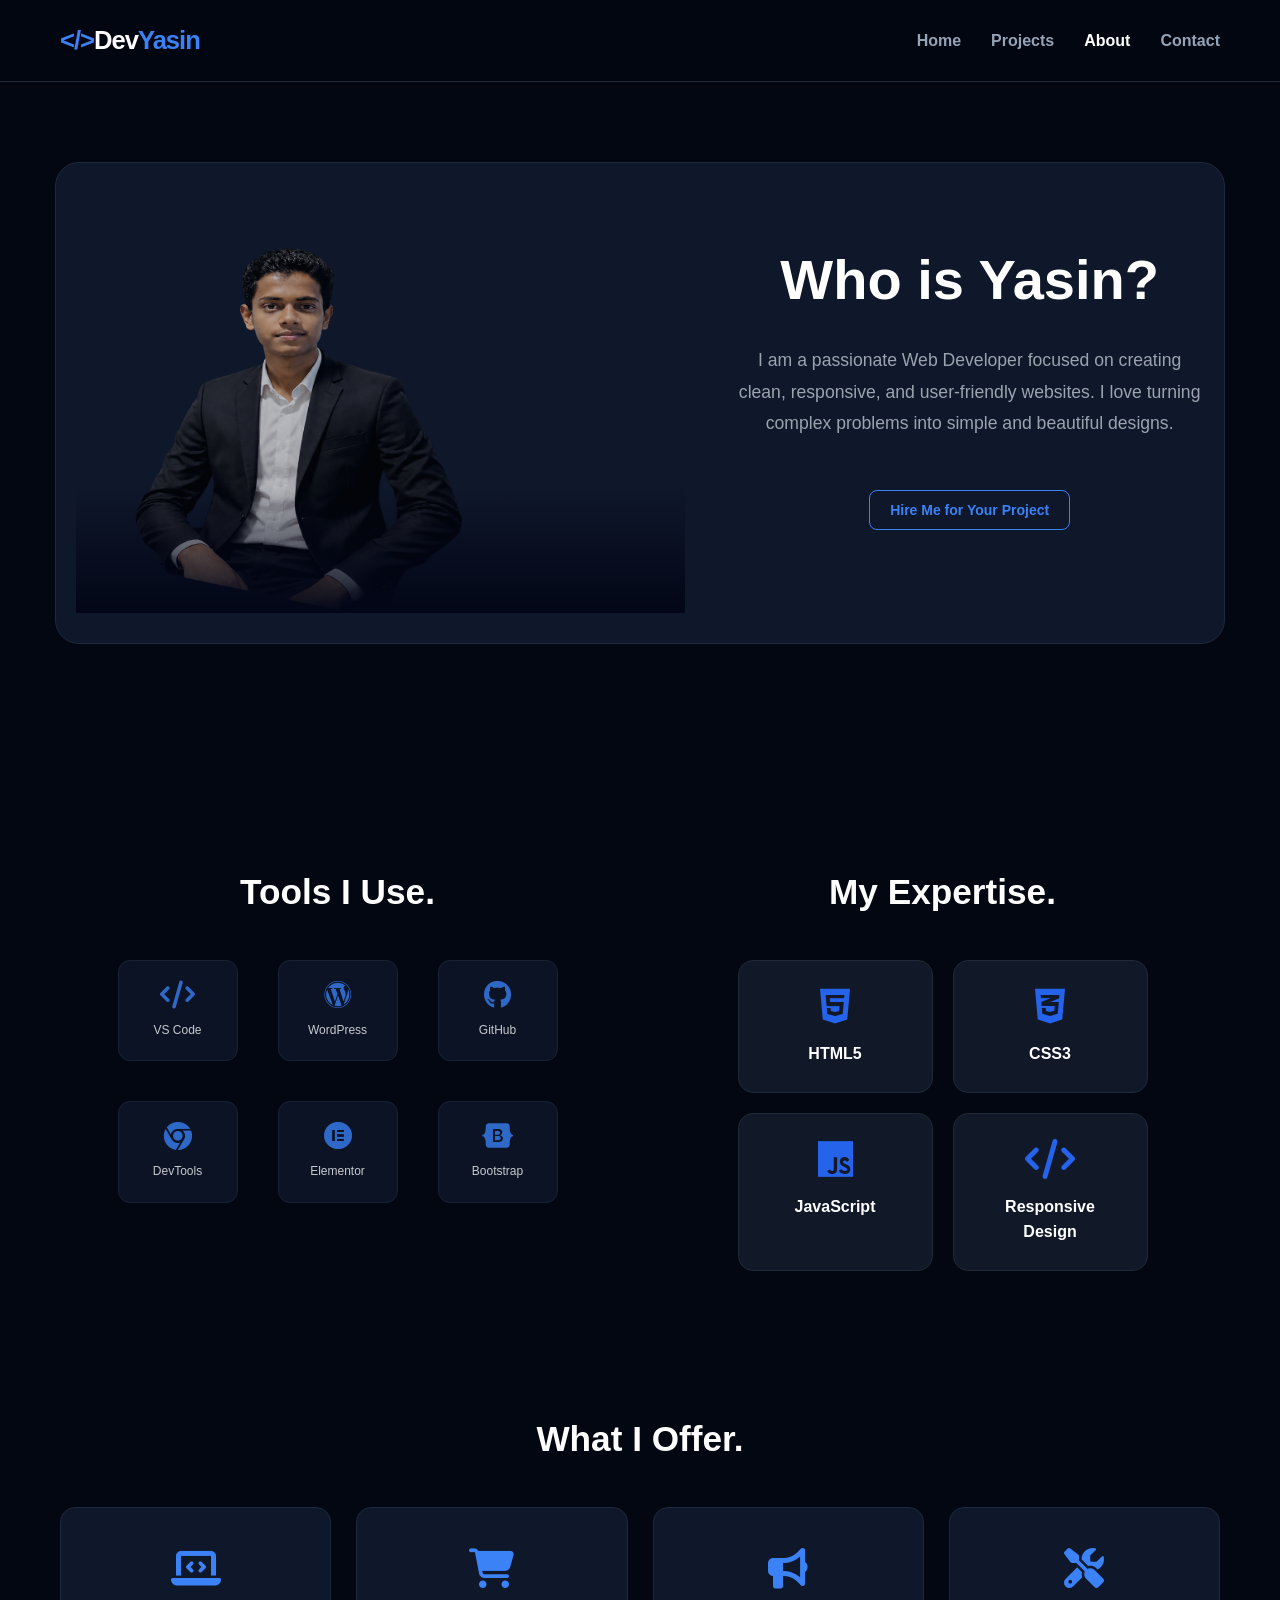
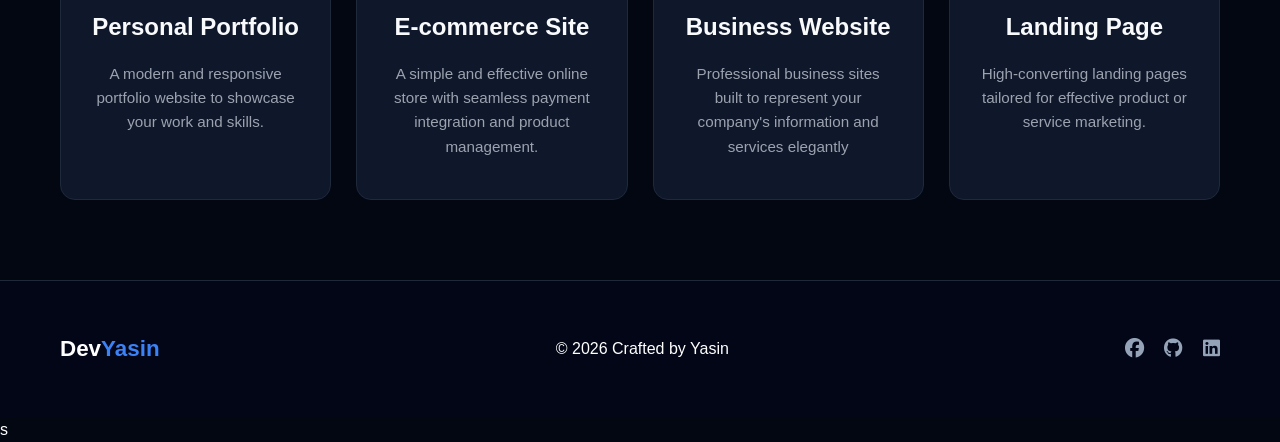
==== commit 2de9d4ea: "Update about.html" ====
--- a/about.html
+++ b/about.html
@@ -65,8 +65,11 @@
                 <i class="fab fa-elementor"></i>
                 <span>Elementor</span>
             </div>
-        
-    </div>
+         <div class="tool-item" title="Bootstrap">
+    <i class="fab fa-bootstrap"></i>
+    <span>Bootstrap</span>
+</div> 
+     </div>
 </div>
 
 <div class="skills-section">
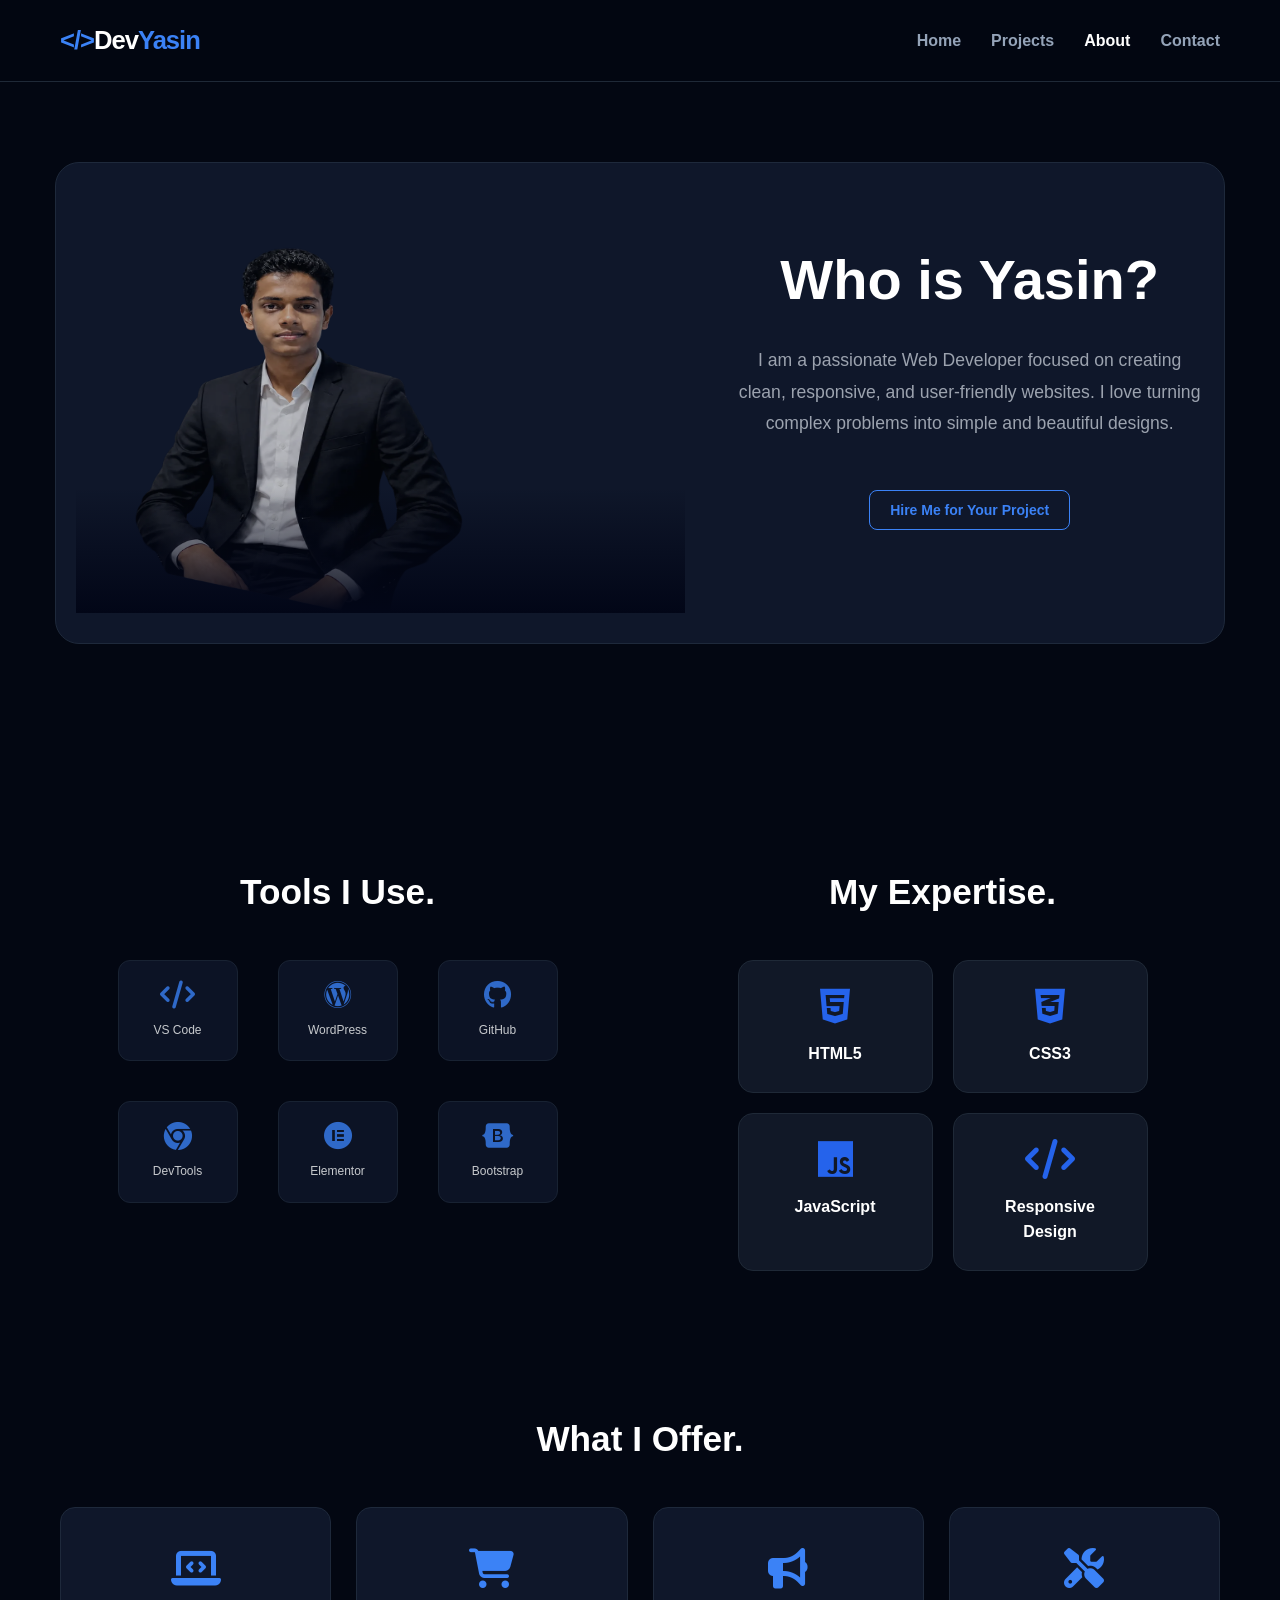
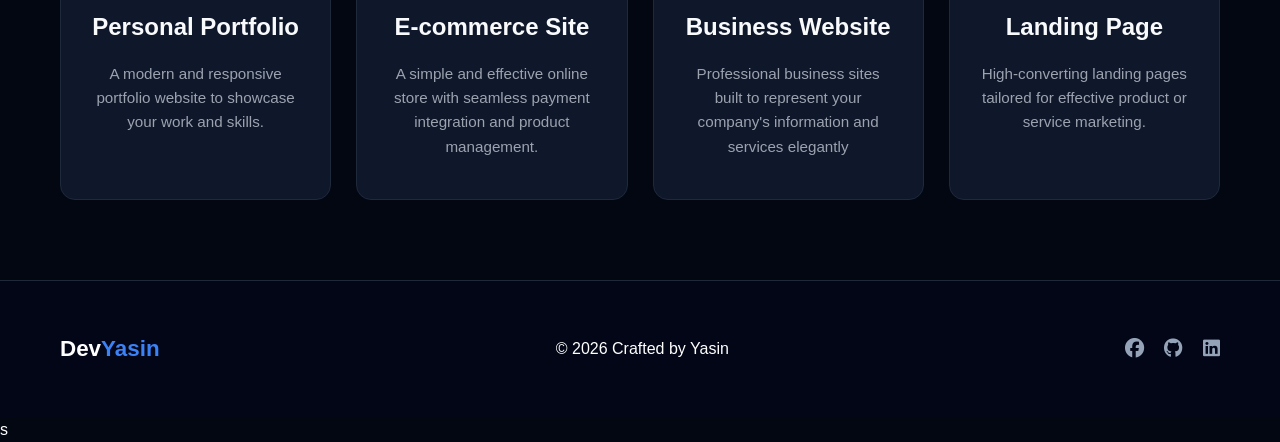
==== commit cb4e863a: "Update about.html" ====
--- a/about.html
+++ b/about.html
@@ -29,7 +29,7 @@
     <section class="about-sec container">
         <div class="about-container">
             <div class="about-img">
-            <img src="yasin3.png" fetchpriority="high" alt="Yasin Arafat">
+            <img src="yasin3.webp" fetchpriority="high" alt="Yasin Arafat">
             
         </div>
         
--- a/style.css
+++ b/style.css
@@ -1190,7 +1190,7 @@
         flex-direction: row !important;
         justify-content: center !important;
         flex-wrap: wrap !important;
-        max-width: 440px !important;
+        max-width: 460px !important;
         margin: 0 auto !important;
     }
 
